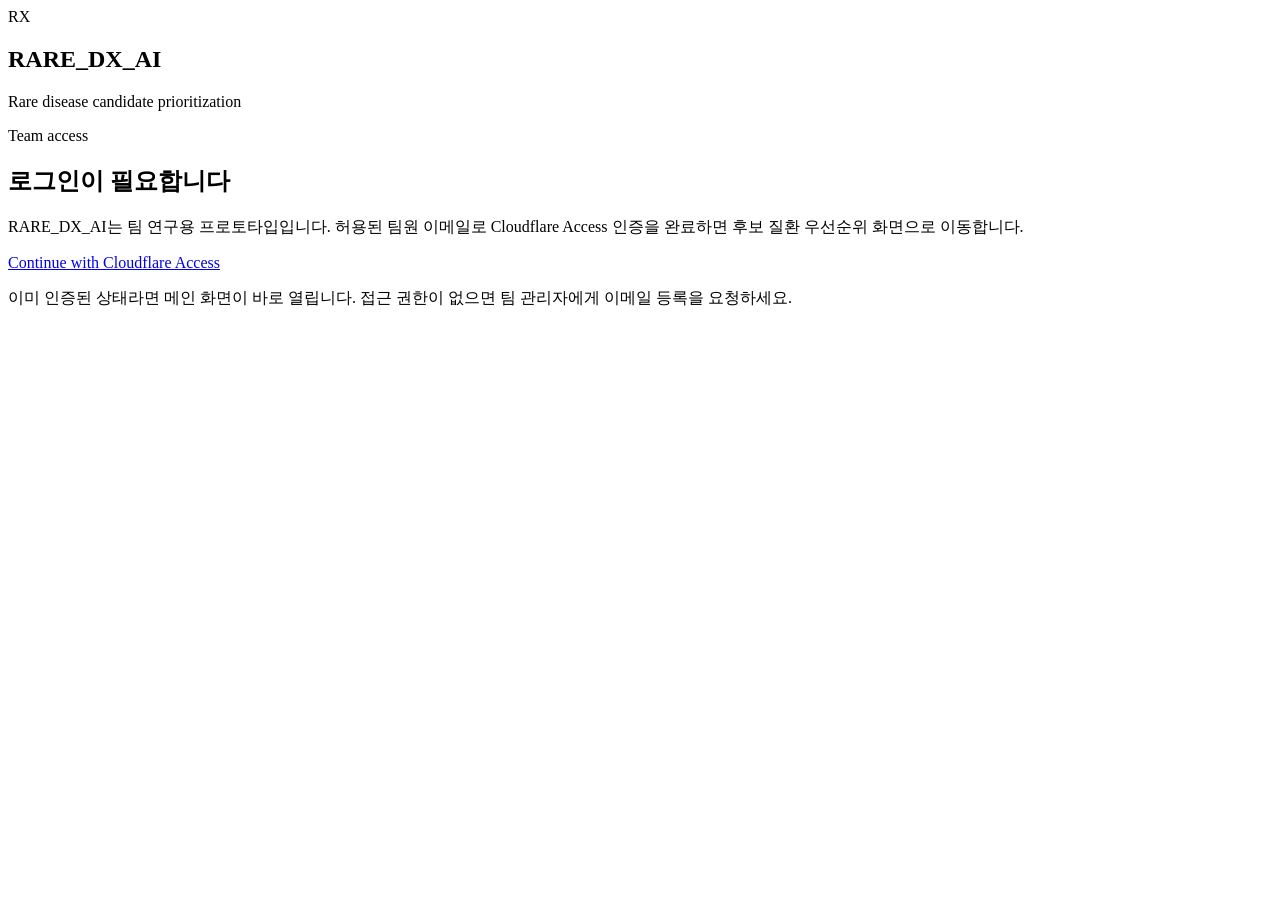
==== app/static/login.html @ a14330ca "Add Access-aware login landing page" ====
<!doctype html>
<html lang="ko">
<head>
  <meta charset="utf-8">
  <meta name="viewport" content="width=device-width, initial-scale=1">
  <title>RARE_DX_AI Login</title>
  <link rel="stylesheet" href="/static/styles.css?v=login-v1">
</head>
<body class="login-page">
  <main class="login-shell">
    <section class="login-panel" aria-labelledby="login-title">
      <div class="brand-block login-brand">
        <div class="brand-mark" aria-hidden="true">RX</div>
        <div>
          <h1>RARE_DX_AI</h1>
          <p>Rare disease candidate prioritization</p>
        </div>
      </div>

      <div class="login-copy">
        <span class="eyebrow">Team access</span>
        <h2 id="login-title">로그인이 필요합니다</h2>
        <p>
          RARE_DX_AI는 팀 연구용 프로토타입입니다. 허용된 팀원 이메일로 Cloudflare Access 인증을 완료하면
          후보 질환 우선순위 화면으로 이동합니다.
        </p>
      </div>

      <a class="login-action" href="/">
        Continue with Cloudflare Access
      </a>

      <p class="login-note">
        이미 인증된 상태라면 메인 화면이 바로 열립니다. 접근 권한이 없으면 팀 관리자에게 이메일 등록을 요청하세요.
      </p>
    </section>
  </main>
</body>
</html>
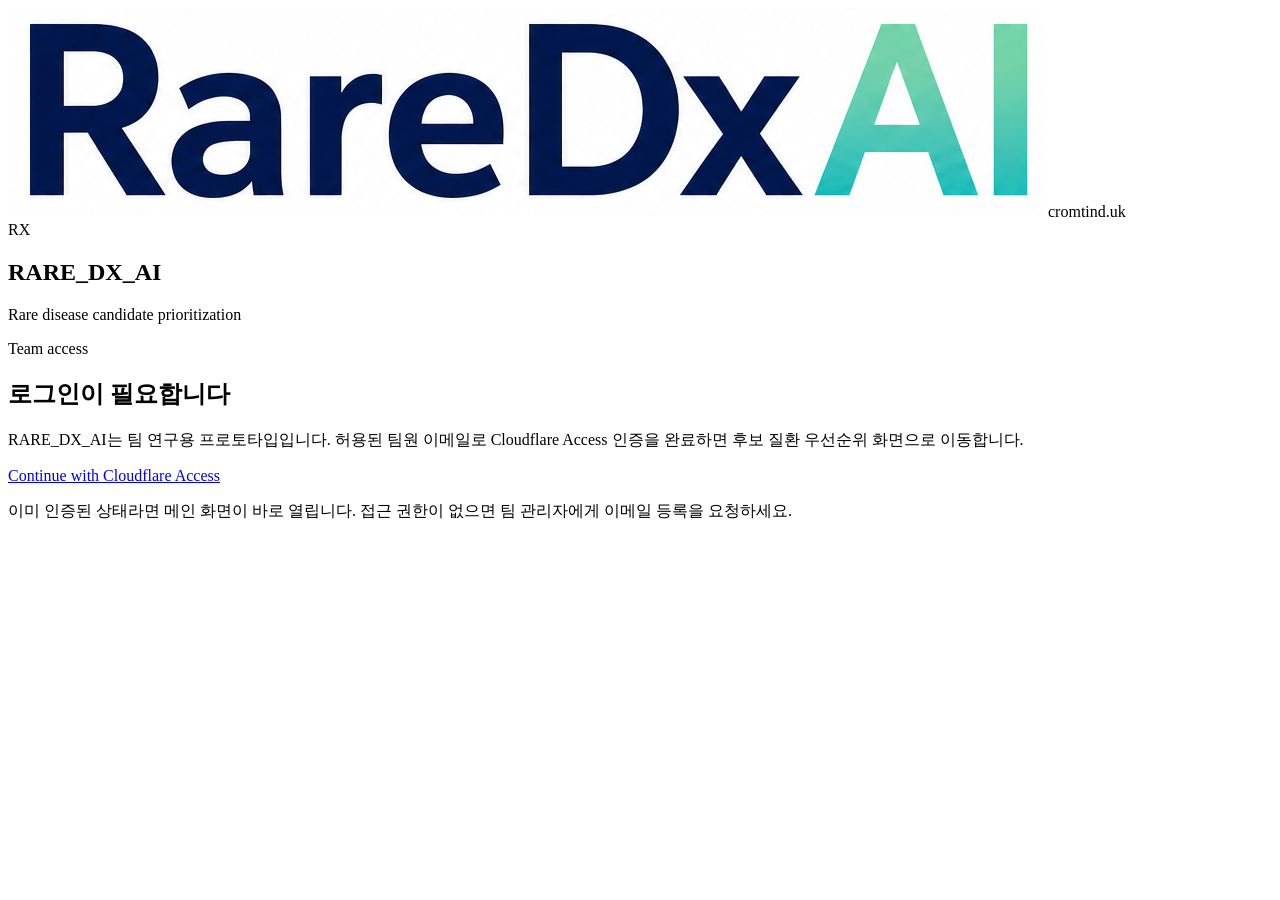
==== commit 77302adc: "Polish auth screens and evidence gauges" ====
--- a/app/static/login.html
+++ b/app/static/login.html
@@ -4,12 +4,20 @@
   <meta charset="utf-8">
   <meta name="viewport" content="width=device-width, initial-scale=1">
   <title>RARE_DX_AI Login</title>
-  <link rel="stylesheet" href="/static/styles.css?v=login-v1">
+  <link rel="stylesheet" href="/static/styles.css?v=auth-v2">
 </head>
 <body class="login-page">
   <main class="login-shell">
     <section class="login-panel" aria-labelledby="login-title">
       <div class="brand-block login-brand">
+        <img
+          class="auth-logo"
+          src="/assets/raredx-logo-cloudflare.png"
+          alt="RareDxAI"
+        >
+        <span class="auth-domain">cromtind.uk</span>
+      </div>
+      <div class="brand-block app-brand">
         <div class="brand-mark" aria-hidden="true">RX</div>
         <div>
           <h1>RARE_DX_AI</h1>
